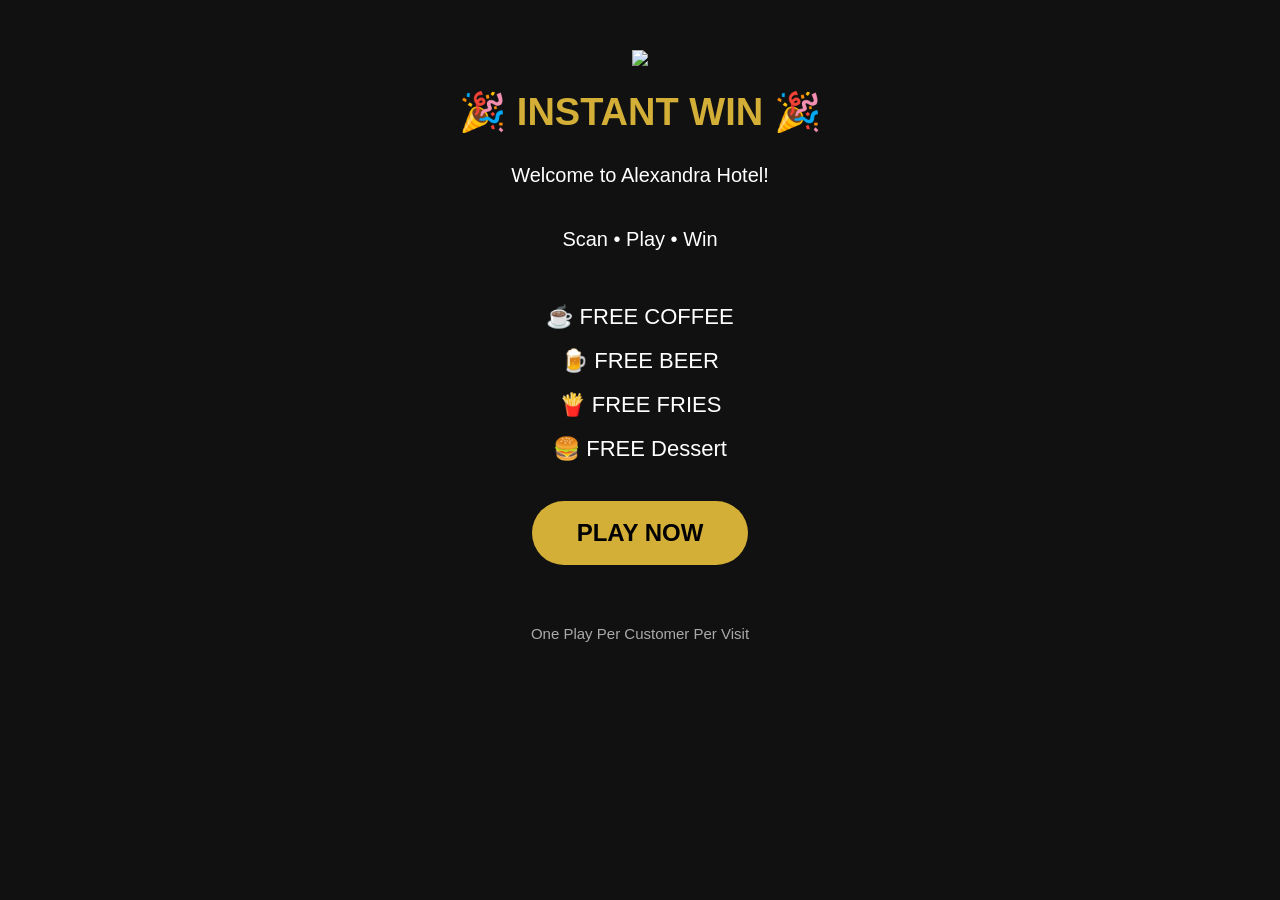
==== index.html @ 606619b7 "Create index.html" ====
<!DOCTYPE html>
<html lang="en">
<head>
<meta charset="UTF-8">
<meta name="viewport" content="width=device-width, initial-scale=1.0">
<title>Alexandra Hotel Instant Win</title>

<style>
body{
margin:0;
font-family:Arial,sans-serif;
background:#111;
color:white;
text-align:center;
}

.header{
padding:30px;
}

.logo{
width:180px;
margin-top:20px;
}

h1{
color:#d4af37;
font-size:38px;
margin-top:20px;
}

p{
font-size:20px;
line-height:1.6;
padding:0 20px;
}

.button{
display:inline-block;
margin-top:30px;
background:#d4af37;
color:#000;
padding:18px 45px;
font-size:24px;
font-weight:bold;
border-radius:50px;
text-decoration:none;
}

.prizes{
margin-top:40px;
font-size:22px;
line-height:2;
}

.footer{
margin-top:60px;
font-size:15px;
color:#aaa;
padding-bottom:40px;
}
</style>

</head>

<body>

<div class="header">

<img src="https://raw.githubusercontent.com/nilish8219/alexandra-scratch/main/logo.png" class="logo">

<h1>🎉 INSTANT WIN 🎉</h1>

<p>
Welcome to Alexandra Hotel!<br><br>

Scan • Play • Win

</p>

<div class="prizes">

☕ FREE COFFEE<br>
🍺 FREE BEER<br>
🍟 FREE FRIES<br>
🍔 FREE Dessert

</div>

<a class="button" href="scratch.html">

PLAY NOW

</a>

<div class="footer">

One Play Per Customer Per Visit

</div>

</div>

</body>
</html>
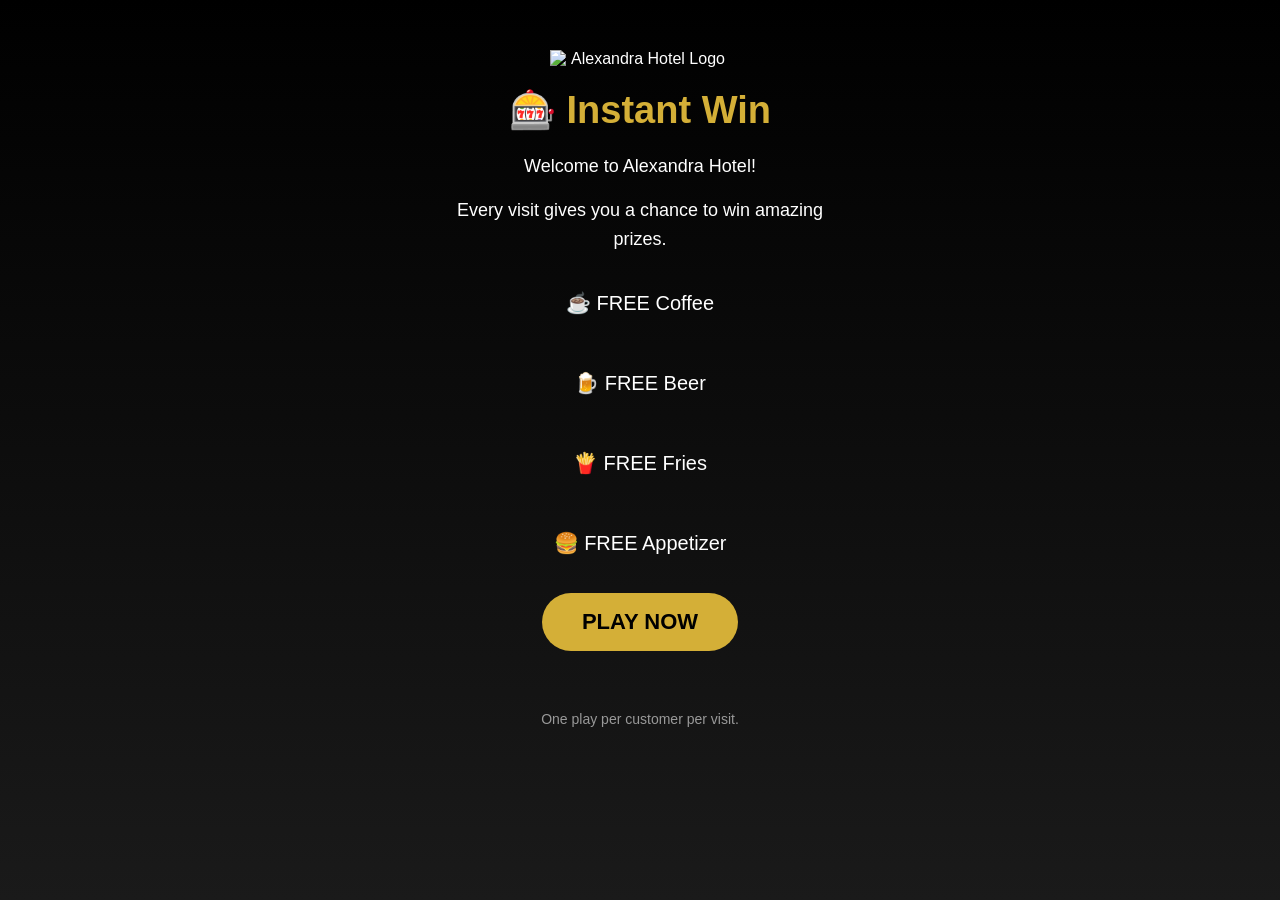
==== commit b7515ef9: "Update index.html" ====
--- a/index.html
+++ b/index.html
@@ -4,98 +4,44 @@
 <meta charset="UTF-8">
 <meta name="viewport" content="width=device-width, initial-scale=1.0">
 <title>Alexandra Hotel Instant Win</title>
-
-<style>
-body{
-margin:0;
-font-family:Arial,sans-serif;
-background:#111;
-color:white;
-text-align:center;
-}
-
-.header{
-padding:30px;
-}
-
-.logo{
-width:180px;
-margin-top:20px;
-}
-
-h1{
-color:#d4af37;
-font-size:38px;
-margin-top:20px;
-}
-
-p{
-font-size:20px;
-line-height:1.6;
-padding:0 20px;
-}
-
-.button{
-display:inline-block;
-margin-top:30px;
-background:#d4af37;
-color:#000;
-padding:18px 45px;
-font-size:24px;
-font-weight:bold;
-border-radius:50px;
-text-decoration:none;
-}
-
-.prizes{
-margin-top:40px;
-font-size:22px;
-line-height:2;
-}
-
-.footer{
-margin-top:60px;
-font-size:15px;
-color:#aaa;
-padding-bottom:40px;
-}
-</style>
-
+<link rel="stylesheet" href="style.css">
 </head>
 
 <body>
 
-<div class="header">
+<div class="container">
 
-<img src="https://raw.githubusercontent.com/nilish8219/alexandra-scratch/main/logo.png" class="logo">
+<img src="assets/logo.png" class="logo" alt="Alexandra Hotel Logo">
 
-<h1>🎉 INSTANT WIN 🎉</h1>
+<h1>🎰 Instant Win</h1>
 
 <p>
-Welcome to Alexandra Hotel!<br><br>
+Welcome to Alexandra Hotel!
+</p>
 
-Scan • Play • Win
-
+<p>
+Every visit gives you a chance to win amazing prizes.
 </p>
 
 <div class="prizes">
 
-☕ FREE COFFEE<br>
-🍺 FREE BEER<br>
-🍟 FREE FRIES<br>
-🍔 FREE Dessert
+☕ FREE Coffee<br><br>
+
+🍺 FREE Beer<br><br>
+
+🍟 FREE Fries<br><br>
+
+🍔 FREE Appetizer
 
 </div>
 
-<a class="button" href="scratch.html">
-
+<a href="scratch.html" class="button">
 PLAY NOW
-
 </a>
 
 <div class="footer">
 
-One Play Per Customer Per Visit
+One play per customer per visit.
 
 </div>
 
--- a/style.css
+++ b/style.css
@@ -0,0 +1,74 @@
+/* Alexandra Hotel Instant Win */
+
+*{
+    margin:0;
+    padding:0;
+    box-sizing:border-box;
+}
+
+body{
+    font-family:Arial, Helvetica, sans-serif;
+    background:linear-gradient(180deg,#000,#1a1a1a);
+    color:white;
+    text-align:center;
+    min-height:100vh;
+}
+
+.container{
+    width:90%;
+    max-width:420px;
+    margin:auto;
+    padding:30px 20px;
+}
+
+.logo{
+    width:180px;
+    margin:20px auto;
+    display:block;
+}
+
+h1{
+    color:#D4AF37;
+    font-size:38px;
+    margin:20px 0;
+}
+
+h2{
+    color:#D4AF37;
+    margin-bottom:15px;
+}
+
+p{
+    font-size:18px;
+    line-height:1.6;
+    margin:15px 0;
+}
+
+.button{
+    display:inline-block;
+    background:#D4AF37;
+    color:#000;
+    text-decoration:none;
+    padding:16px 40px;
+    border-radius:40px;
+    font-size:22px;
+    font-weight:bold;
+    margin-top:30px;
+    transition:0.3s;
+}
+
+.button:hover{
+    transform:scale(1.05);
+}
+
+.prizes{
+    margin-top:30px;
+    font-size:20px;
+    line-height:2;
+}
+
+.footer{
+    margin-top:60px;
+    color:#999;
+    font-size:14px;
+}
